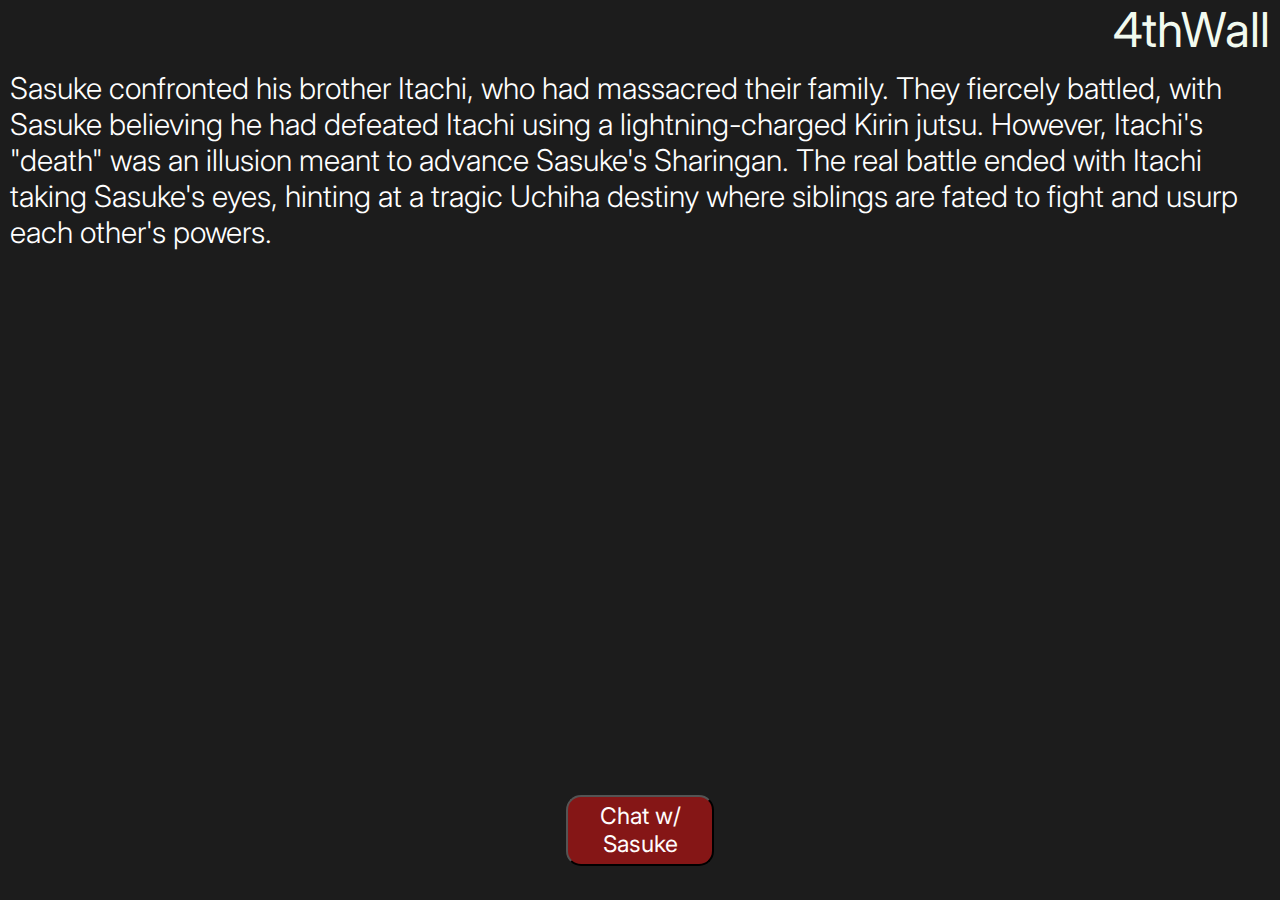
==== index.html @ aef2cdef "init" ====
<!DOCTYPE html>
<html lang="en">
<head>
    <meta charset="UTF-8">
    <link rel="stylesheet" href="https://cdnjs.cloudflare.com/ajax/libs/font-awesome/6.1.0/css/all.min.css">
    <link href="https://fonts.googleapis.com/css2?family=Inter:wght@400&display=swap" rel="stylesheet">
    <meta name="viewport" content="width=device-width, initial-scale=1.0, user-scalable=no">
    <link rel="stylesheet" href="styling.css">
    <title>4thWall</title>

</head>
<body>
    <script src="scripts.js"> </script>
    <div class="compName">4thWall</div>

    <div class="story">Sasuke confronted his brother Itachi, who had massacred their family. They fiercely battled, with Sasuke believing he had defeated Itachi using a lightning-charged Kirin jutsu. However, Itachi's "death" was an illusion meant to advance Sasuke's Sharingan. The real battle ended with Itachi taking Sasuke's eyes, hinting at a tragic Uchiha destiny where siblings are fated to fight and usurp each other's powers.
    </div>

    <div class="chatButton">
        <button class="btn" onclick='openChat();'>Chat w/ Sasuke</button>
    </div>

    <script>
        function openChat() {
            window.location.href = "/indexchat.html";
        }
    </script>
    <!-- <script src="scripts.js"></script> -->
</body>
</html>
---- styling.css ----
body, html {
    height: 100%;
    margin: 0;
    padding: 0;
    overflow: hidden; /* Prevent scroll on the body */
}

body{
    height: 100vh;
    display: flex;
    flex-direction: column;
    /* align-items: center; */
    /* justify-content: center; */
    overflow: hidden;
    position: relative;
    background-color: #1C1C1C;
    
}

.compName{
    height: 50px;
    color: #F2FAEF;
    font-family: Inter;
    font-size: 48px;
    font-style: normal;
    font-weight: 400;
    line-height: normal;
    text-align: right;
    margin-right: 10px;
}

.story{
    flex-grow: 1;
    color: #FFF;
    font-family: Inter;
    font-size: 30px;
    font-style: normal;
    font-weight:300;
    line-height: normal;
    text-align: left;
    margin-top: 20px;
    margin-left: 10px;
    /* height: 60px; */
}

.chatButton{
    display: flex;
    height: 100px;
    justify-content: center;
    align-items: center;
}

.btn{
    width: 148px;
    height: 71px;
    flex-shrink: 0;
    border-radius: 15px;
    background: #851616;
    color:#FFFDFD;
    font-family: Inter;
    font-size:23px;
    font-style: normal;
    font-weight: 400;
    line-height: normal;
    margin-bottom: 40px;
    cursor: pointer;
}
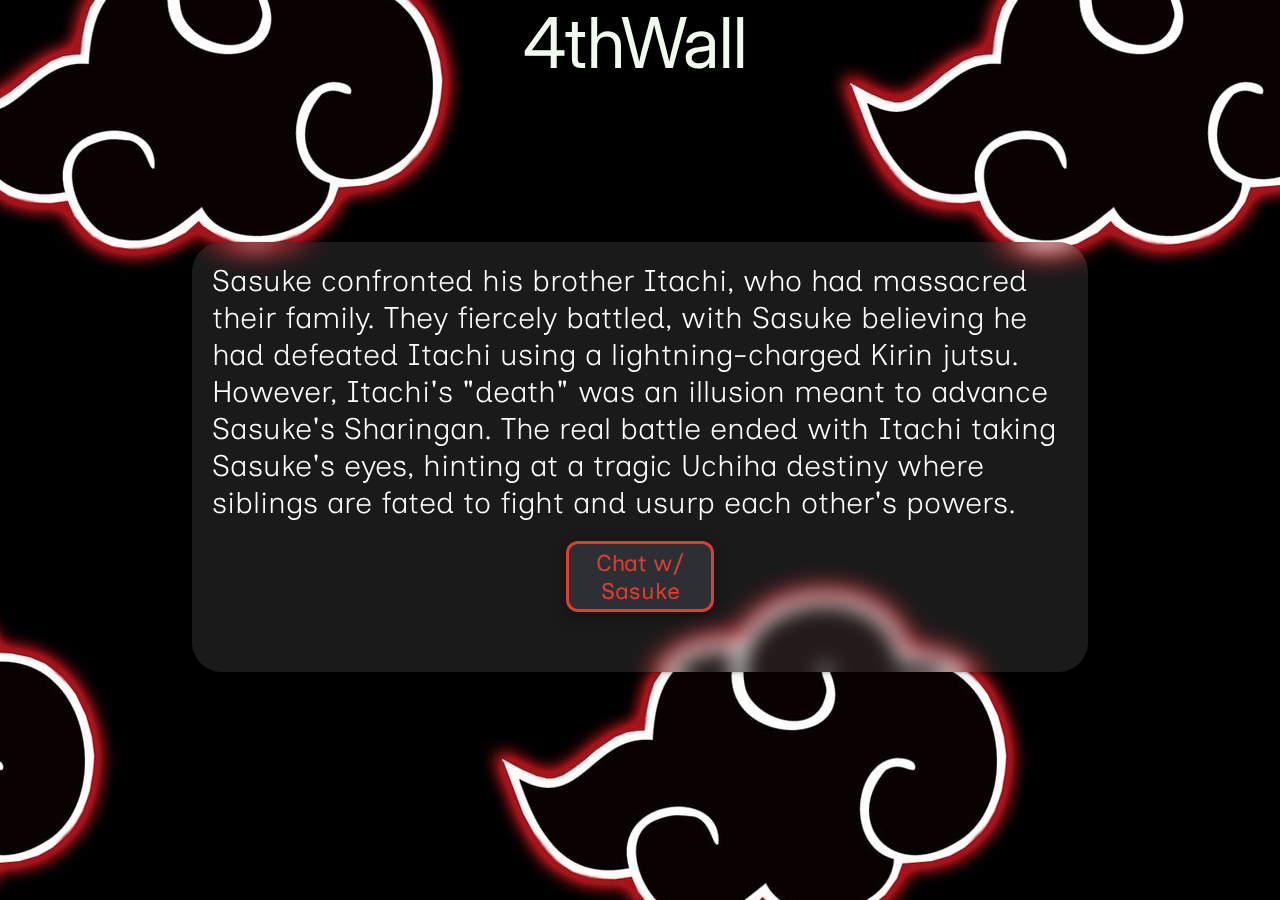
==== commit 282b4d01: "UI changes" ====
--- a/index.html
+++ b/index.html
@@ -14,10 +14,10 @@
     <div class="compName">4thWall</div>
 
     <div class="story">Sasuke confronted his brother Itachi, who had massacred their family. They fiercely battled, with Sasuke believing he had defeated Itachi using a lightning-charged Kirin jutsu. However, Itachi's "death" was an illusion meant to advance Sasuke's Sharingan. The real battle ended with Itachi taking Sasuke's eyes, hinting at a tragic Uchiha destiny where siblings are fated to fight and usurp each other's powers.
+        <button class="btn" onclick='openChat();'>Chat w/ Sasuke</button>
     </div>
 
     <div class="chatButton">
-        <button class="btn" onclick='openChat();'>Chat w/ Sasuke</button>
     </div>
 
     <script>
--- a/styling.css
+++ b/styling.css
@@ -1,3 +1,4 @@
+@import url('https://fonts.googleapis.com/css2?family=Bricolage+Grotesque&family=Inclusive+Sans&family=Merriweather+Sans:ital,wght@1,500&family=Open+Sans:wght@300&display=swap');
 body, html {
     height: 100%;
     margin: 0;
@@ -14,6 +15,9 @@
     overflow: hidden;
     position: relative;
     background-color: #1C1C1C;
+    background-image: url("assets/akatsuki.jpeg");
+    background-repeat: no-repeat; /* Prevents the image from repeating */
+    background-position: center; /* Centers the image */
     
 }
 
@@ -32,22 +36,33 @@
 .story{
     flex-grow: 1;
     color: #FFF;
-    font-family: Inter;
+    font-family: 'Inclusive Sans', sans-serif;
     font-size: 30px;
     font-style: normal;
     font-weight:300;
     line-height: normal;
     text-align: left;
-    margin-top: 20px;
-    margin-left: 10px;
-    /* height: 60px; */
+    margin:15%;
+    flex-direction : column;
+    display: flex;
+    
+    align-items: flex-start;
+    justify-content: space-between;
+    padding: 20px;
+    position: relative;
+    border: 10px;
+    background-color: rgba(255, 255, 255, 0.1);  /* Slight white tint */
+    border-radius: 10px;  /* Rounded corners */
+    backdrop-filter: blur(10px);  /* Blur effect */
+    box-shadow: 0 4px 6px rgba(0, 0, 0, 0.1), 0 1px 3px rgba(0, 0, 0, 0.2);
 }
 
 .chatButton{
     display: flex;
     height: 100px;
     justify-content: center;
-    align-items: center;
+    font-family: 'Inclusive Sans', sans-serif;
+    align-items: center; 
 }
 
 .btn{
@@ -55,14 +70,83 @@
     height: 71px;
     flex-shrink: 0;
     border-radius: 15px;
-    background: #851616;
-    color:#FFFDFD;
-    font-family: Inter;
+    font-family: 'Inclusive Sans', sans-serif;
     font-size:23px;
     font-style: normal;
+    align-self: center;
+    margin-top: 20px ;
     font-weight: 400;
     line-height: normal;
     margin-bottom: 40px;
+    border-radius: 12px;
     cursor: pointer;
+    transition: 0.3s;
+
+    background-color: #2c2f33; 
+    color: #e03c31; 
+    border: 3px solid #e03c31;
+
+    /* Adding some shadows for depth */
+    box-shadow: 0 5px 15px rgba(0, 0, 0, 0.3);
+
+    /* Hover state to make the button interactive */
+    &:hover {
+        background-color: #e03c31;
+        color: #2c2f33;
+        border: 3px solid #2c2f33;
+    }
 }
 
+@media screen and (hover : hover ) {
+    .compName{
+        height: 50px;
+        font-size: 70px;
+        align-self: center;
+    }
+    .story{
+        font-size: 30px;
+        margin: 15%;
+        font-family: 'Inclusive Sans', sans-serif;
+        flex-direction: column;
+        display: flex;
+
+        align-items: flex-start;
+        justify-content: space-between;
+        padding: 20px;
+        position: relative;
+        border: 10px;
+        background-color: rgba(255, 255, 255, 0.1);  /* Slight white tint */
+        border-radius: 30px;  /* Rounded corners */
+        backdrop-filter: blur(10px);  /* Blur effect */
+        box-shadow: 0 4px 6px rgba(0, 0, 0, 0.1), 0 1px 3px rgba(0, 0, 0, 0.2);
+    }
+
+    .btn {
+        /* Base styles */
+        width: 148;
+        height:  71px;
+        font-size: 23px;
+        font-family: 'Inclusive Sans', sans-serif;
+        text-align: center;
+        line-height: normal; /* This will vertically center the text */
+        border-radius: 12px;
+        border: none;
+        cursor: pointer;
+        transition: 0.3s;
+        align-self: center;
+        margin-top:20px;
+        background-color: #2c2f33; 
+        color: #e03c31; 
+        border: 3px solid #e03c31;
+    
+        /* Adding some shadows for depth */
+        box-shadow: 0 5px 15px rgba(0, 0, 0, 0.3);
+    
+        /* Hover state to make the button interactive */
+        &:hover {
+            background-color: #e03c31;
+            color: #2c2f33;
+            border: 3px solid #2c2f33;
+        }
+    }
+}